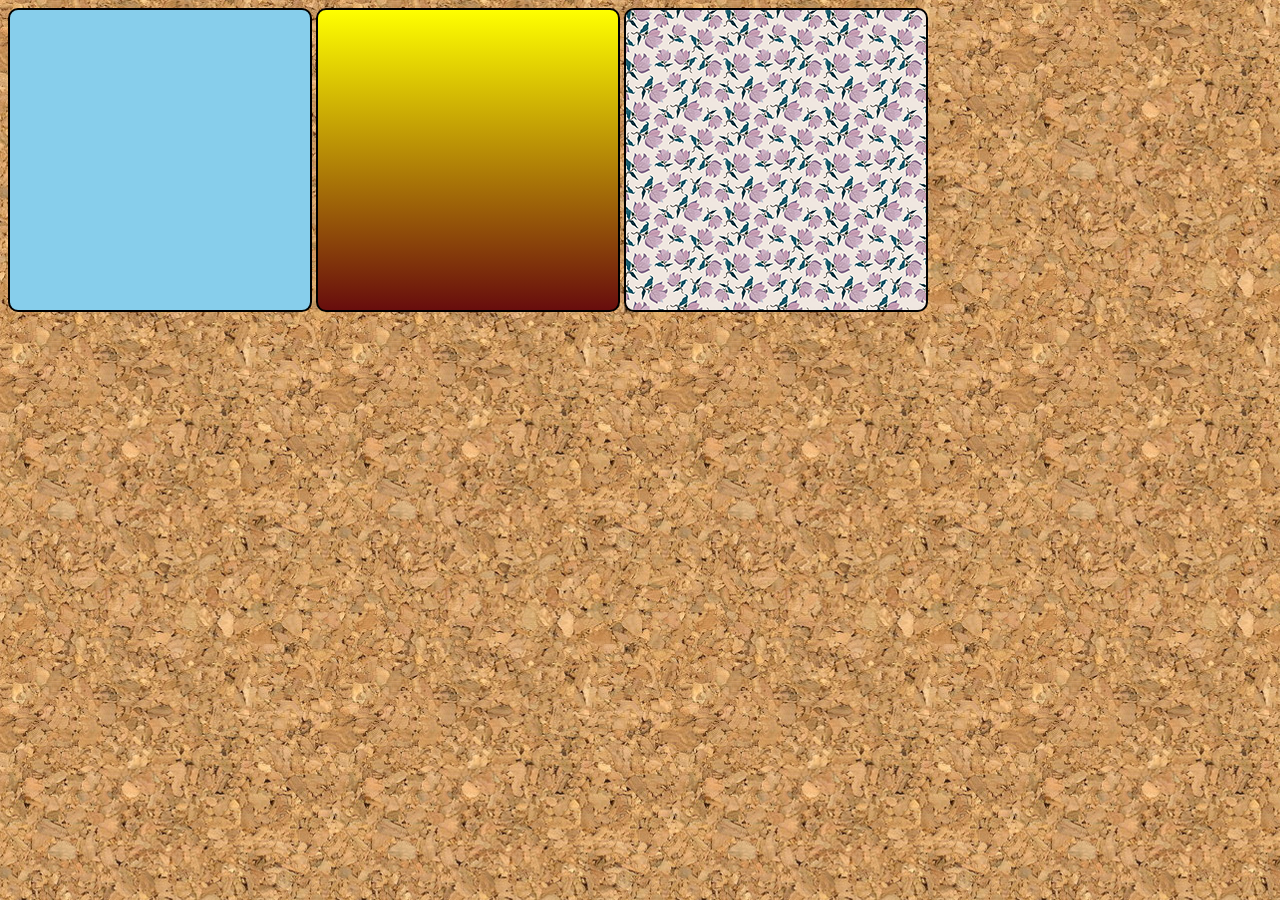
==== fundo01.html @ 5512dc3b "depurando" ====
<!DOCTYPE html>
<html lang="en">
<head>
    <meta charset="UTF-8">
    <meta name="viewport" content="width=device-width, initial-scale=1.0">
    <link rel="stylesheet" href="/css/style1.css">
    <title>Fundo 01</title>
</head>
<body>
    <div class="quadrado" id="q1">

    </div>

    <div class="quadrado" id="q2">
        
    </div>

    <div class="quadrado" id="q3">
        
    </div>
</body>
</html>
---- css/style1.css ----
body
{
    background-image: url('/imagens/wallpaper001.jpg');
}


div.quadrado
{
    display: inline-block;
    border: 2px solid black;
    width: 300px;
    height: 300px;
    border-radius: 10px;
    background-color: lightgray;
}

div#q1
{
    background-color: skyblue;
}

div#q2
{
    background-image: linear-gradient(to bottom, yellow, rgb(104, 13, 13));
    
}

div#q3
{
    background-image: url('/imagens/pattern003.png');
}
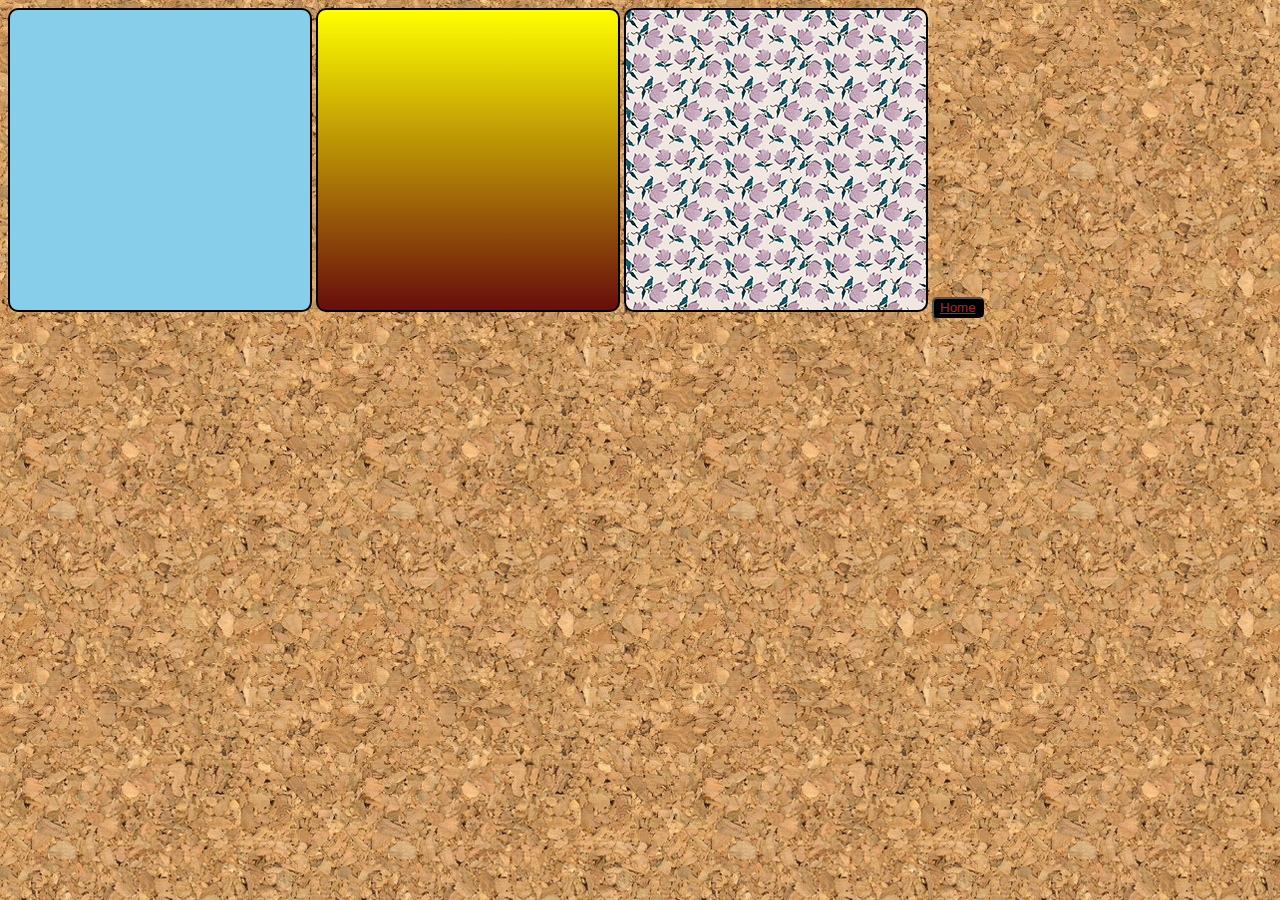
==== commit 8cc7cefe: "atualize" ====
--- a/fundo01.html
+++ b/fundo01.html
@@ -1,5 +1,5 @@
 <!DOCTYPE html>
-<html lang="en">
+<html lang="pt-br">
 <head>
     <meta charset="UTF-8">
     <meta name="viewport" content="width=device-width, initial-scale=1.0">
@@ -18,5 +18,10 @@
     <div class="quadrado" id="q3">
         
     </div>
+
+    <button>
+        <a href="/index.html">Home</a>
+    </button>
+    
 </body>
 </html>--- a/css/style1.css
+++ b/css/style1.css
@@ -29,4 +29,15 @@
 div#q3
 {
     background-image: url('/imagens/pattern003.png');
+}
+
+
+button
+{
+    background-color: black;
+    border-radius: 5px;
+}
+a
+{
+    color: brown;
 }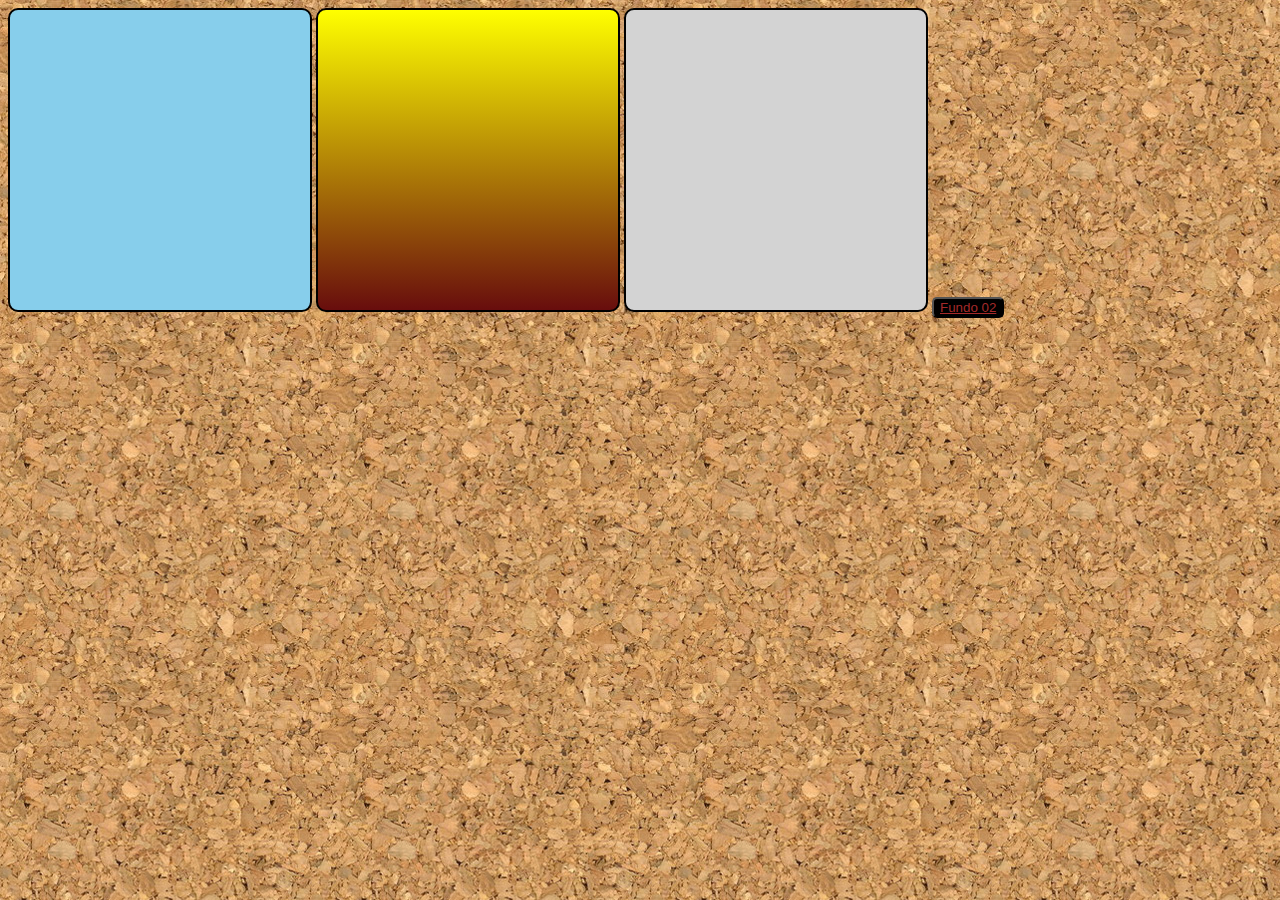
==== commit 900ad016: "novo" ====
--- a/fundo01.html
+++ b/fundo01.html
@@ -3,7 +3,7 @@
 <head>
     <meta charset="UTF-8">
     <meta name="viewport" content="width=device-width, initial-scale=1.0">
-    <link rel="stylesheet" href="/css/style1.css">
+    <link rel="stylesheet" href="css/style1.css">
     <title>Fundo 01</title>
 </head>
 <body>
@@ -20,7 +20,7 @@
     </div>
 
     <button>
-        <a href="/index.html">Home</a>
+        <a href="/fundo02.html">Fundo 02</a>
     </button>
     
 </body>
--- a/css/style1.css
+++ b/css/style1.css
@@ -28,7 +28,7 @@
 
 div#q3
 {
-    background-image: url('/imagens/pattern003.png');
+    background-image: url('imagens/pattern003.png');
 }
 
 
